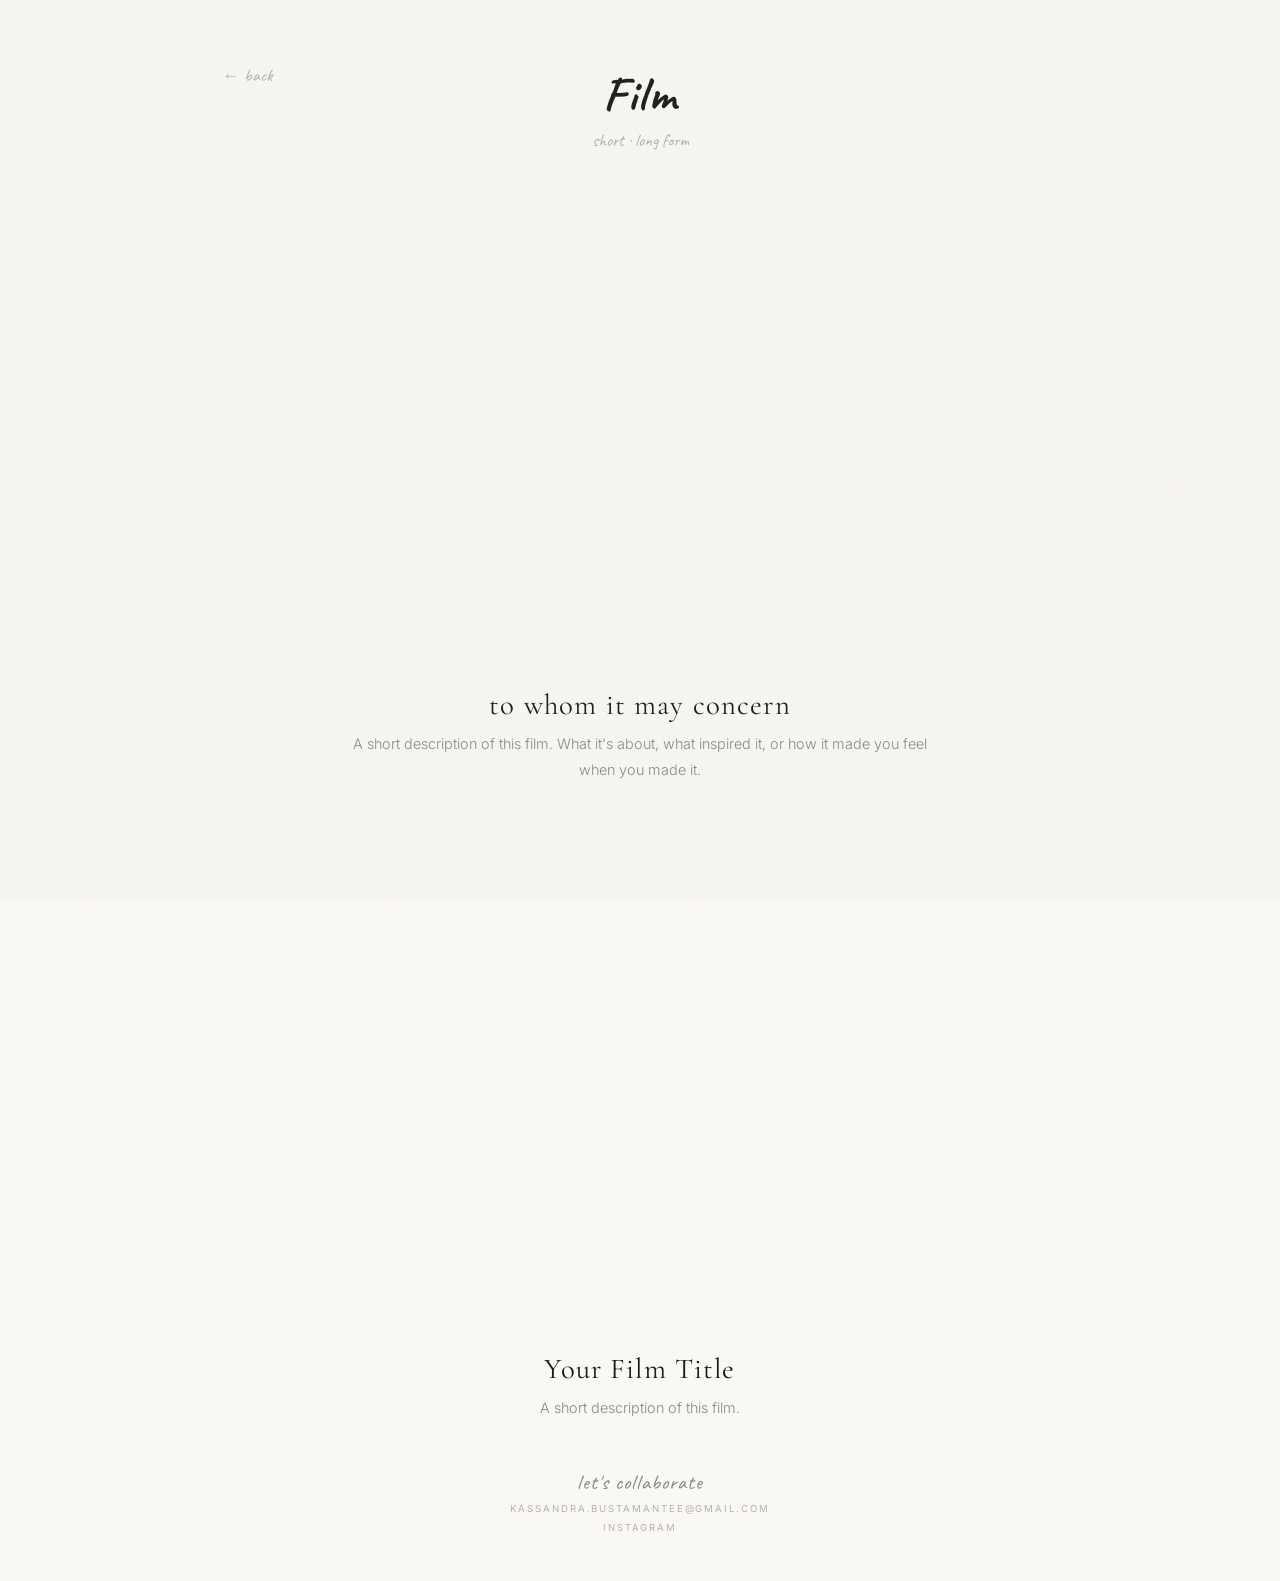
==== film/index.html @ d504257c "first commit" ====
<!DOCTYPE html>
<html lang="en">
<head>
  <meta charset="UTF-8">
  <meta name="viewport" content="width=device-width, initial-scale=1.0">
  <title>Film — Kassandra Bustamante</title>
  <link rel="preconnect" href="https://fonts.googleapis.com">
  <link rel="preconnect" href="https://fonts.gstatic.com" crossorigin>
  <link href="https://fonts.googleapis.com/css2?family=Caveat:wght@400;600;700&family=Cormorant+Garamond:ital,wght@0,300;0,400;1,300&family=Inter:wght@300;400&display=swap" rel="stylesheet">
  <link rel="stylesheet" href="../css/style.css">
  <link rel="stylesheet" href="../css/film.css">
</head>
<body>

  <div class="grain"></div>

  <header class="page-header">
    <a href="../index.html" class="back-link">← back</a>
    <h1 class="page-title">Film</h1>
    <p class="page-sub">short · long form</p>
  </header>

  <main class="film-list">

    <article class="film-item">
      <div class="film-embed">
        <iframe
          src="https://www.youtube.com/embed/qFoURqtfZXg"
          title="Film title here"
          frameborder="0"
          allow="accelerometer; autoplay; clipboard-write; encrypted-media; gyroscope; picture-in-picture"
          allowfullscreen>
        </iframe>
      </div>
      <div class="film-info">
        <h2 class="film-title">to whom it may concern</h2>
        <p class="film-desc">A short description of this film. What it's about, what inspired it, or how it made you feel when you made it.</p>
      </div>
    </article>

    <article class="film-item">
      <div class="film-embed">
        <iframe
          src="https://www.youtube.com/embed/YOUR_VIDEO_ID"
          title="Film title here"
          frameborder="0"
          allow="accelerometer; autoplay; clipboard-write; encrypted-media; gyroscope; picture-in-picture"
          allowfullscreen>
        </iframe>
      </div>
      <div class="film-info">
        <h2 class="film-title">Your Film Title</h2>
        <p class="film-desc">A short description of this film.</p>
      </div>
    </article>

  </main>

  <footer class="site-footer">
    <p class="footer-collab">let's collaborate</p>
    <a href="mailto:kassandra.bustamantee@gmail.com" class="footer-link">kassandra.bustamantee@gmail.com</a>
    <a href="#" class="footer-link">Instagram</a>
  </footer>

  <script src="../js/main.js"></script>
</body>
</html>
---- css/style.css ----
* {
  margin: 0;
  padding: 0;
  box-sizing: border-box;
  cursor: url('../images/cursor.png') 2 2, auto;
}

html {
  font-size: 16px;
}

body {
  background-color: #f9f8f5;
  color: #1a1a18;
  font-family: 'Inter', sans-serif;
  min-height: 100vh;
  overflow-x: hidden;
}

/* ── HEADER ── */
.site-header {
  text-align: center;
  padding-top: 5rem;
  padding-bottom: 3rem;
  position: relative;
  z-index: 2;
  max-width: 900px;
  margin: 0 auto;
}

.site-name {
  font-family: 'Cormorant Garamond', serif;
  font-size: 3rem;
  font-weight: 500;
  letter-spacing: 0.2em;
  text-transform: uppercase;
  color: #1a1a18;
  margin-bottom: 1.2rem;
}

.site-tagline {
  font-family: 'Cormorant Garamond', serif;
  font-size: 3.5rem;
  color: #1a1a18;
  letter-spacing: 0.14em;
  margin-bottom: 0.6rem;
}

.site-tagline2 {
  font-family: 'Caveat', cursive;
  font-size: 1.7rem;
  color: #1a1a18;
  letter-spacing: 0.08em;
}

/* ── HOMEPAGE GRID ── */
.homepage {
  display: grid;
  grid-template-columns: 280px auto 280px;
  grid-template-rows: 1fr auto 1fr;
  min-height: 80vh;
  padding: 0;
  position: relative;
  max-width: 900px;
  margin: 0 auto;
  width: 100%;
}

.nav-left {
  grid-column: 1;
  grid-row: 1 / 3;
  display: flex;
  flex-direction: column;
  justify-content: center;
  align-items: flex-start;
  gap: 4rem;
  padding-left: 2rem;
}

.center-figure {
  grid-column: 2;
  grid-row: 1 / 3;
  display: flex;
  align-items: center;
  justify-content: center;
  padding: 0 3rem;
}

.nav-right {
  grid-column: 3;
  grid-row: 1 / 3;
  display: flex;
  flex-direction: column;
  justify-content: center;
  align-items: flex-end;
  gap: 4rem;
  padding-right: 2rem;
  text-align: right;
}

.nav-bottom {
  grid-column: 1 / 4;
  grid-row: 3;
  display: flex;
  justify-content: center;
  padding-top: 1rem;
}

/* ── NAV ITEMS ── */
.nav-item {
  text-decoration: none;
  display: flex;
  flex-direction: column;
  gap: 0.2rem;
}

.nav-title {
  font-family: 'Caveat', cursive;
  font-weight: 700;
  font-size: 2rem;
  color: #1a1a18;
  line-height: 1;
}

.nav-sub {
  font-family: 'Caveat', cursive;
  font-weight: 400;
  font-size: 1rem;
  color: #b4b2a9;
}

/* ── CENTER FIGURE ── */
.bulb-wrap {
  display: flex;
  align-items: center;
  justify-content: center;
}

.bulb-placeholder {
  font-size: 6rem;
  color: #e8c96a;
  animation: floatY 4s ease-in-out infinite;
}

@keyframes floatY {
  0%, 100% { transform: translateY(0); }
  50%       { transform: translateY(-12px); }
}

/* ── FOOTER ── */
.site-footer {
  display: flex;
  flex-direction: column;
  align-items: center;
  gap: 0.5rem;
  padding: 2rem 2rem 3rem;
  margin-top: -5rem;
}

.footer-collab {
  font-family: 'Caveat', cursive;
  font-size: 1.3rem;
  color: #888780;
  letter-spacing: 0.05em;
}

.footer-link {
  font-family: 'Inter', sans-serif;
  font-size: 0.6rem;
  letter-spacing: 0.2em;
  text-transform: uppercase;
  color: #b4b2a9;
  text-decoration: none;
  transition: color 0.3s;
}

.footer-link:hover {
  color: #1a1a18;
}

.social-dot {
  width: 3px;
  height: 3px;
  border-radius: 50%;
  background: #d3d1c7;
  display: inline-block;
}

/* ── GRAIN ── */
.grain {
  position: fixed;
  inset: 0;
  pointer-events: none;
  z-index: 999;
  opacity: 0.1;
  background-image: url("data:image/svg+xml,%3Csvg xmlns='http://www.w3.org/2000/svg' width='300' height='300'%3E%3Cfilter id='n'%3E%3CfeTurbulence type='fractalNoise' baseFrequency='0.75' numOctaves='4' stitchTiles='stitch'/%3E%3C/filter%3E%3Crect width='300' height='300' filter='url(%23n)' opacity='1'/%3E%3C/svg%3E");
}

/* ── ENTRANCE ANIMATION ── */
.site-name {
  animation: fadeUp 1.2s ease forwards;
  opacity: 0;
}

.site-tagline {
  animation: fadeUp 1s ease forwards 0.6s;
  opacity: 0;
}

.site-tagline2 {
  animation: fadeUp 1s ease forwards 1s;
  opacity: 0;
}

.nav-left {
  animation: fadeUp 1s ease forwards 1.4s;
  opacity: 0;
}

.center-figure {
  animation: fadeUp 1s ease forwards 1.4s;
  opacity: 0;
}

.nav-right {
  animation: fadeUp 1s ease forwards 1.4s;
  opacity: 0;
}

.nav-bottom {
  animation: fadeUp 1s ease forwards 1.8s;
  opacity: 0;
}

.site-footer {
  animation: fadeUp 1s ease forwards 2s;
  opacity: 0;
}

@keyframes fadeUp {
  from {
    opacity: 0;
    transform: translateY(16px);
  }
  to {
    opacity: 1;
    transform: translateY(0);
  }
}
---- css/film.css ----
/* ── FILM PAGE ── */
.page-header {
  text-align: center;
  padding: 4rem 2rem 2rem;
  position: relative;
  max-width: 900px;
  margin: 0 auto;
  animation: fadeUp 1s ease forwards;
  opacity: 0;
}

.back-link {
  font-family: 'Caveat', cursive;
  font-size: 1.1rem;
  color: #b4b2a9;
  text-decoration: none;
  position: absolute;
  left: 2rem;
  top: 4rem;
  transition: color 0.3s;
}

.back-link:hover {
  color: #1a1a18;
}

.page-title {
  font-family: 'Caveat', cursive;
  font-size: 3rem;
  font-weight: 700;
  color: #1a1a18;
  letter-spacing: 0.04em;
}

.page-sub {
  font-family: 'Caveat', cursive;
  font-size: 1.1rem;
  color: #b4b2a9;
  margin-top: 0.3rem;
}

/* ── FILM LIST ── */
.film-list {
  max-width: 860px;
  margin: 0 auto;
  padding: 2rem 2rem 6rem;
  display: flex;
  flex-direction: column;
  gap: 6rem;
}

.film-item {
  display: flex;
  flex-direction: column;
  align-items: center;
  gap: 1.5rem;
  animation: fadeUp 1s ease forwards;
  opacity: 0;
}

.film-item:nth-child(1) { animation-delay: 0.3s; }
.film-item:nth-child(2) { animation-delay: 0.5s; }
.film-item:nth-child(3) { animation-delay: 0.7s; }
.film-item:nth-child(4) { animation-delay: 0.9s; }

/* ── YOUTUBE EMBED ── */
.film-embed {
  position: relative;
  width: 100%;
  padding-bottom: 56.25%;
  height: 0;
  overflow: hidden;
  border-radius: 4px;
}

.film-embed iframe {
  position: absolute;
  top: 0;
  left: 0;
  width: 100%;
  height: 100%;
  border: none;
}

/* ── FILM INFO ── */
.film-info {
  display: flex;
  flex-direction: column;
  align-items: center;
  gap: 0.6rem;
  text-align: center;
  max-width: 600px;
}

.film-title {
  font-family: 'Cormorant Garamond', serif;
  font-size: 1.8rem;
  font-weight: 400;
  color: #1a1a18;
  letter-spacing: 0.04em;
}

.film-desc {
  font-family: 'Inter', sans-serif;
  font-size: 0.9rem;
  color: #888780;
  line-height: 1.8;
  font-weight: 300;
}
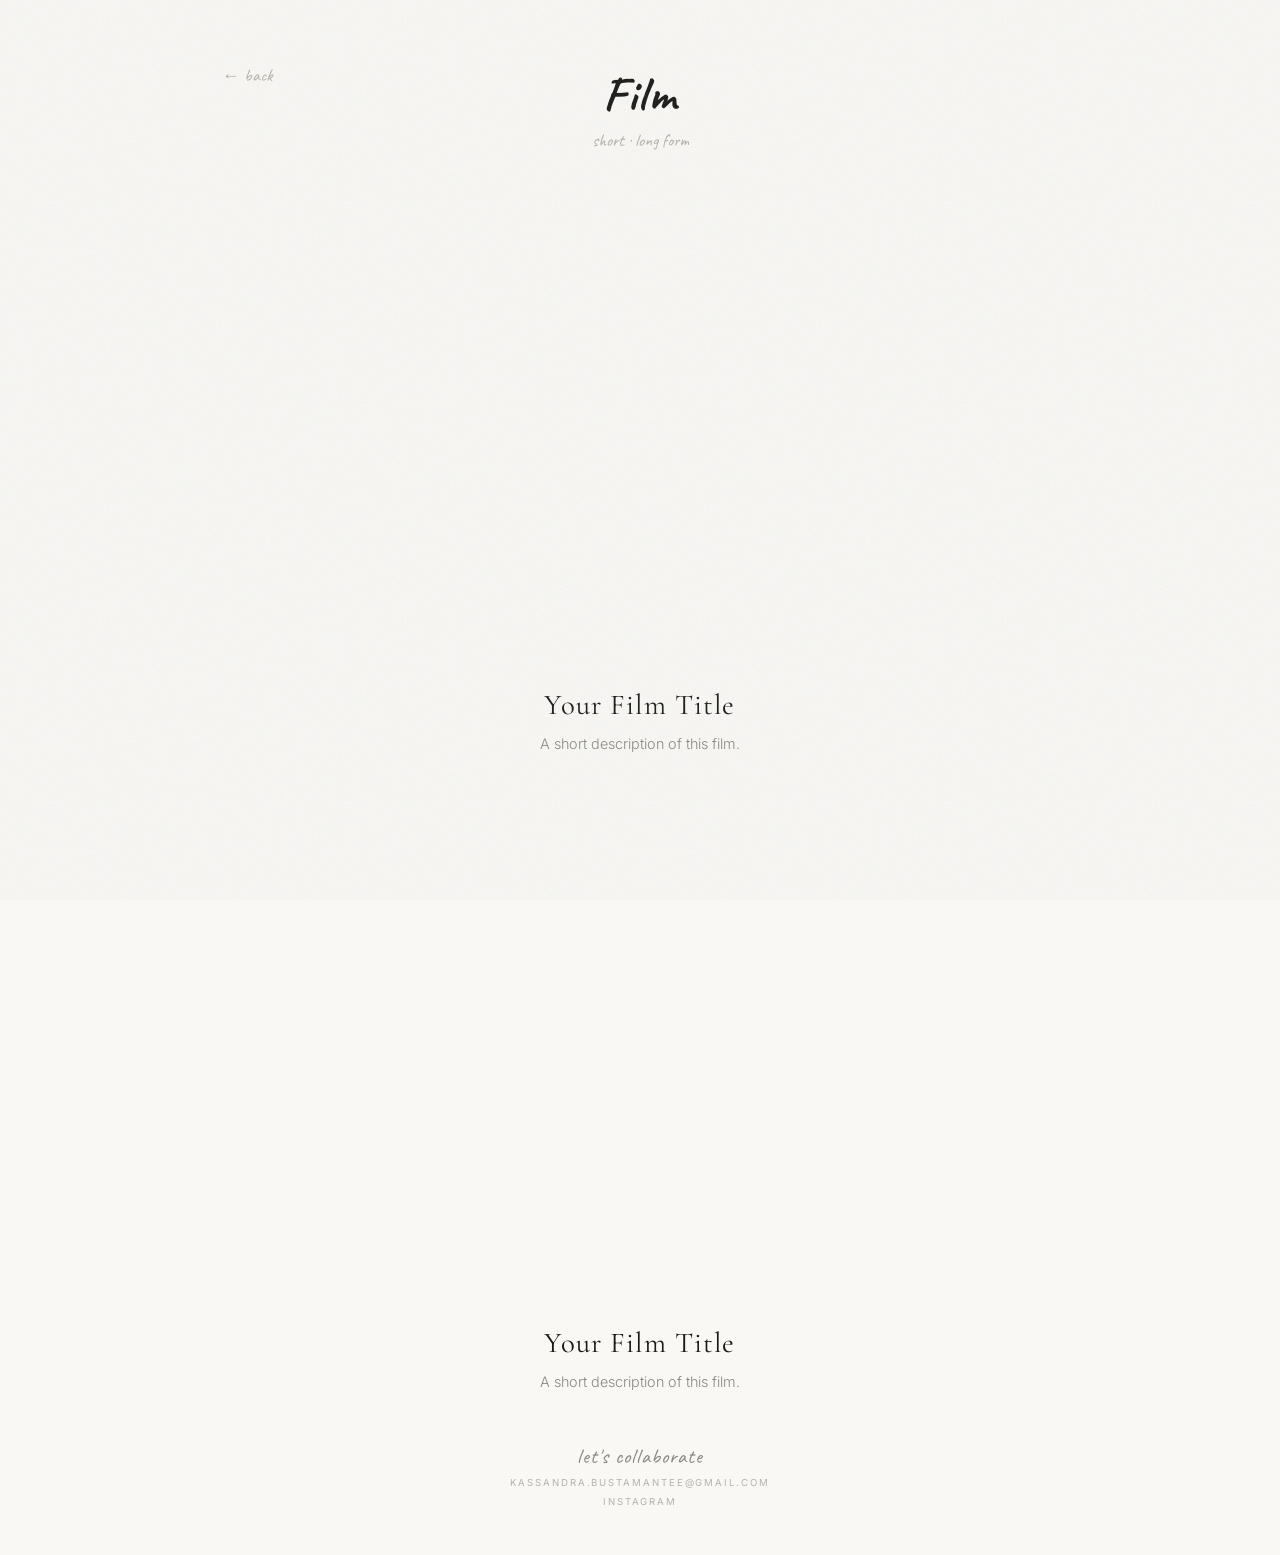
==== commit c72205b4: "restore film folder" ====
--- a/film/index.html
+++ b/film/index.html
@@ -25,7 +25,7 @@
     <article class="film-item">
       <div class="film-embed">
         <iframe
-          src="https://www.youtube.com/embed/qFoURqtfZXg"
+          src="https://www.youtube.com/embed/YOUR_VIDEO_ID"
           title="Film title here"
           frameborder="0"
           allow="accelerometer; autoplay; clipboard-write; encrypted-media; gyroscope; picture-in-picture"
@@ -33,8 +33,8 @@
         </iframe>
       </div>
       <div class="film-info">
-        <h2 class="film-title">to whom it may concern</h2>
-        <p class="film-desc">A short description of this film. What it's about, what inspired it, or how it made you feel when you made it.</p>
+        <h2 class="film-title">Your Film Title</h2>
+        <p class="film-desc">A short description of this film.</p>
       </div>
     </article>
 
